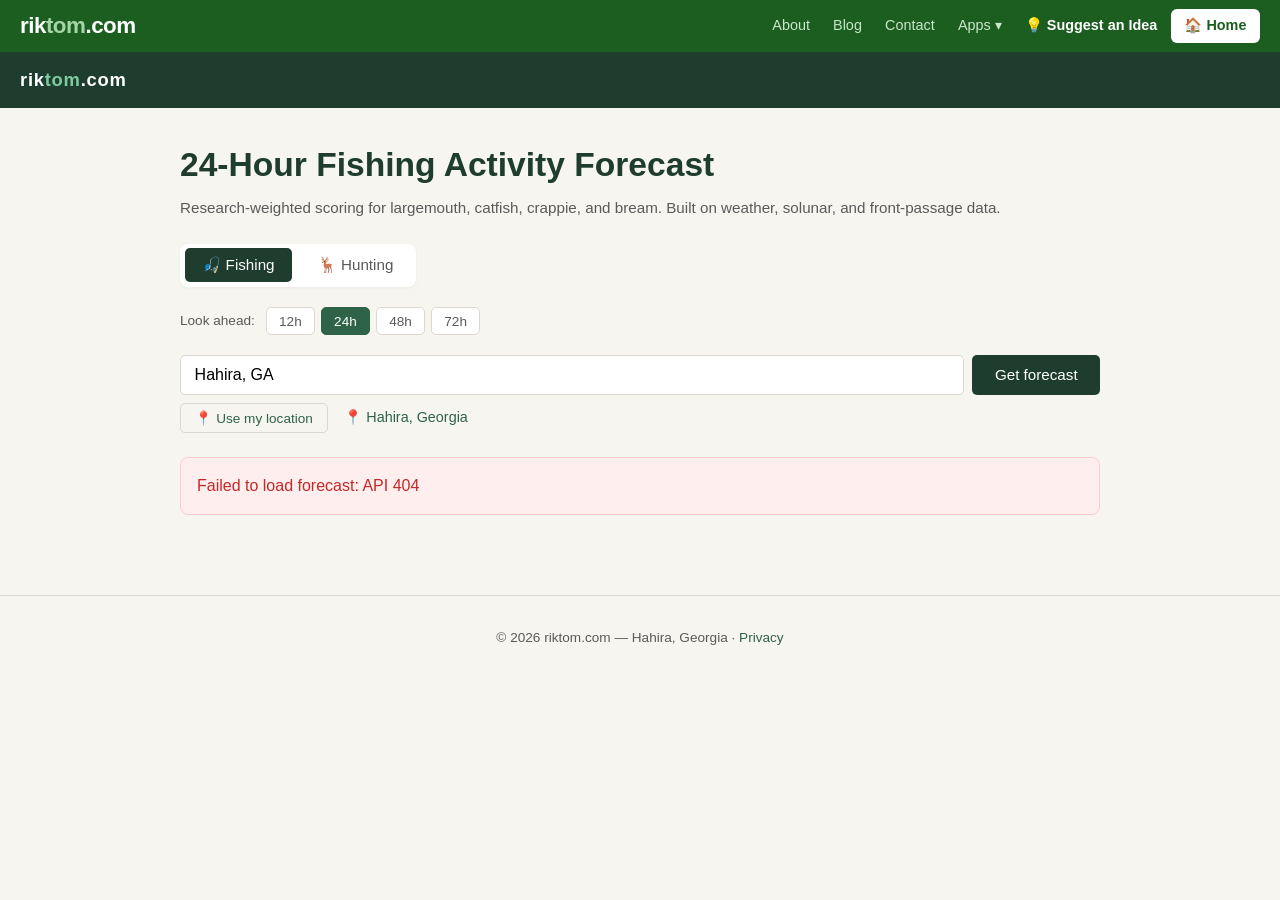
==== frontend/index.html @ d3eeb585 "Add Deer Hunt Game to shared nav Co-Authored-By: Claude <noreply@anthropic.com>" ====
<!DOCTYPE html>
<html lang="en">
<head>
<meta charset="UTF-8">
<meta name="viewport" content="width=device-width, initial-scale=1.0">
<title>Forecast — Hunt &amp; Fish Activity Predictor | riktom.com</title>
<meta name="description" content="Research-weighted 24-hour hunt and fish activity forecast for any location. Built on weather, solunar, moon phase, and front-passage data.">
<link rel="stylesheet" href="style.css">
<script type="application/ld+json">
  {
    "@context": "https://schema.org",
    "@type": "WebApplication",
    "@id": "https://forecast.riktom.com/#app",
    "name": "Hunt and Fish Forecast",
    "url": "https://forecast.riktom.com",
    "description": "Research-weighted 24 to 72 hour activity forecasts for hunters and fishermen based on weather, solunar data, moon phase, and front passage.",
    "applicationCategory": "SportApplication",
    "operatingSystem": "Web",
    "isAccessibleForFree": true,
    "offers": { "@type": "Offer", "price": "0", "priceCurrency": "USD" },
    "provider": { "@id": "https://riktom.com/#org" },
    "areaServed": { "@type": "State", "name": "Georgia" },
    "keywords": "hunt fish forecast Georgia, solunar calendar Georgia, best fishing times Georgia, deer hunting forecast, moon phase fishing Georgia",
    "featureList": ["24 to 72 hour activity forecast","Weather solunar moon phase front passage factors","Peak activity windows","Hourly breakdown"]
  }
  </script>
  <!-- SEO/social (auto) -->
  <link rel="canonical" href="https://forecast.riktom.com/">
  <meta name="robots" content="index, follow">
  <meta name="theme-color" content="#1b5e20">
  <link rel="icon" href="https://riktom.com/favicon.ico" sizes="any">
  <link rel="icon" type="image/png" href="https://riktom.com/favicon.png">
  <link rel="apple-touch-icon" href="https://riktom.com/apple-touch-icon.png">
  <meta property="og:type" content="website">
  <meta property="og:site_name" content="riktom.com">
  <meta property="og:title" content="Forecast — Hunt &amp; Fish Activity Predictor">
  <meta property="og:description" content="Research-weighted 24-hour hunt and fish activity forecast for any location. Built on weather, solunar, moon phase, and front-passage data.">
  <meta property="og:url" content="https://forecast.riktom.com/">
  <meta property="og:image" content="https://riktom.com/images/og/app-forecast.png">
  <meta property="og:image:width" content="1200">
  <meta property="og:image:height" content="630">
  <meta name="twitter:card" content="summary_large_image">
  <meta name="twitter:site" content="@riktomcom">
  <meta name="twitter:creator" content="@riktomcom">
  <meta name="twitter:title" content="Forecast — Hunt &amp; Fish Activity Predictor">
  <meta name="twitter:description" content="Research-weighted 24-hour hunt and fish activity forecast for any location. Built on weather, solunar, moon phase, and front-passage data.">
  <meta name="twitter:image" content="https://riktom.com/images/og/app-forecast.png">
</head>
<body>
<!-- rk-nav:start -->
<style>
.rk-nav{background:#1b5e20;padding:0 1.25rem;display:flex;align-items:center;justify-content:space-between;gap:1rem;min-height:52px;font-family:-apple-system,BlinkMacSystemFont,'Segoe UI',Roboto,sans-serif;position:sticky;top:0;z-index:1000;box-sizing:border-box;}
.rk-nav *{box-sizing:border-box;}
.rk-nav .rk-logo{font-size:1.4rem;font-weight:900;color:#fff;text-decoration:none;letter-spacing:-0.5px;white-space:nowrap;}
.rk-nav .rk-logo span{color:#a5d6a7;}
.rk-nav ul{list-style:none;display:flex;align-items:center;gap:.25rem;flex-wrap:wrap;margin:0;padding:0;}
.rk-nav ul li{margin:0;}
.rk-nav ul li a{color:#c8e6c9;text-decoration:none;font-size:.9rem;padding:.4rem .6rem;border-radius:6px;white-space:nowrap;transition:background .15s;display:inline-block;}
.rk-nav ul li a:hover{background:rgba(255,255,255,.12);color:#fff;}
.rk-dd{position:relative;}
.rk-dd-menu{display:none;position:absolute;top:100%;right:0;background:#fff;border:1px solid #e0e0e0;border-radius:10px;box-shadow:0 8px 24px rgba(0,0,0,.15);min-width:230px;padding:.4rem 0;z-index:2000;}
.rk-dd:hover .rk-dd-menu,.rk-dd:focus-within .rk-dd-menu{display:block;}
.rk-dd-menu a{display:flex!important;align-items:center;gap:.5rem;padding:.55rem 1rem!important;color:#212121!important;font-size:.9rem;background:none!important;border-radius:0!important;}
.rk-dd-menu a:hover{background:#f5f5f5!important;color:#212121!important;}
.rk-suggest{color:#fff!important;font-weight:600!important;}
.rk-home{background:#fff!important;color:#1b5e20!important;font-weight:700!important;padding:.4rem .85rem!important;border-radius:6px!important;}
.rk-home:hover{background:#e8f5e9!important;color:#1b5e20!important;}
@media (max-width:700px){.rk-nav ul{gap:.1rem;}.rk-nav ul li a{font-size:.78rem;padding:.3rem .45rem;}.rk-nav .rk-logo{font-size:1.15rem;}.rk-dd-menu{right:auto;left:0;}}
</style>
<nav class="rk-nav">
  <a href="https://riktom.com" class="rk-logo">rik<span>tom</span>.com</a>
  <ul>
    <li><a href="https://riktom.com/about.html">About</a></li>
    <li><a href="https://riktom.com/articles/">Blog</a></li>
    <li><a href="https://riktom.com/contact.html">Contact</a></li>
    <li class="rk-dd">
      <a href="https://riktom.com/#apps">Apps &#9662;</a>
      <div class="rk-dd-menu">
        <a href="https://localhelp.riktom.com"><span>&#129309;</span> LocalHelp</a>
        <a href="https://river.riktom.com"><span>&#127907;</span> RiverWatch</a>
        <a href="https://fire.riktom.com"><span>&#128293;</span> Fire Watcher</a>
        <a href="https://forecast.riktom.com"><span>&#127780;&#65039;</span> Hunt &amp; Fish Forecast</a>
        <a href="https://hunt.riktom.com"><span>&#129420;</span> Hunting Tracker</a>
        <a href="https://trucks.riktom.com"><span>&#128667;</span> Truck Finder</a>
        <a href="https://burn.riktom.com"><span>&#128293;</span> Burn Permit</a>
        <a href="https://ramps.riktom.com"><span>&#9875;</span> Ramp Radar</a>
        <a href="https://tips.riktom.com"><span>&#9962;</span> Field Reports</a>
        <a href="https://deer.riktom.com"><span>&#129420;</span> Deer Radar</a>
        <a href="https://dash.riktom.com"><span>&#127919;</span> Outdoors Dashboard</a>
        <a href="https://sky.riktom.com"><span>&#127756;</span> Night Sky</a>
        <a href="https://family.riktom.com"><span>&#128106;</span> Family Fun Finder</a>
        <a href="https://storm.riktom.com"><span>&#127787;</span> Storm Desk</a>
        <a href="https://vote.riktom.com"><span>&#128499;&#65039;</span> Election Tracker</a>
        <a href="https://friday.riktom.com"><span>&#127944;</span> Scoreboard</a>
        <a href="https://deerhunt.riktom.com"><span>&#127919;</span> Deer Hunt Game</a>
      </div>
    </li>
    <li><a href="https://riktom.com/suggest.html" class="rk-suggest">&#128161; Suggest an Idea</a></li>
    <li><a href="https://riktom.com" class="rk-home">&#127968; Home</a></li>
  </ul>
</nav>
<!-- rk-nav:end -->


<header>
  <a href="https://riktom.com" class="logo">rik<span>tom</span>.com</a>
  
</header>

<main>
  <h1 id="page-title">24-Hour Activity Forecast</h1>
  <p class="tagline" id="tagline">Research-weighted scoring. Built on Open-Meteo weather, USGS, and astronomical data.</p>

  <div class="mode-toggle">
    <button data-species="fish" class="active">🎣 Fishing</button>
    <button data-species="hunt">🦌 Hunting</button>
  </div>

  <div class="window-toggle">
    <span class="window-label">Look ahead:</span>
    <button data-hours="12">12h</button>
    <button data-hours="24" class="active">24h</button>
    <button data-hours="48">48h</button>
    <button data-hours="72">72h</button>
  </div>

  <form id="loc-form" autocomplete="off">
    <div class="loc-row">
      <input type="text" id="location-search" placeholder="Zip code, city, or address (e.g. 31632, Valdosta GA)" required>
      <button type="submit">Get forecast</button>
    </div>
    <div class="loc-actions">
      <button type="button" id="locate-me" class="secondary">📍 Use my location</button>
      <span class="resolved" id="resolved" hidden>📍 <span id="resolved-name"></span></span>
    </div>
  </form>

  <div id="loading" hidden>Loading forecast…</div>
  <div id="error" hidden></div>

  <section id="results" hidden>
    <div class="meta-row">
      <div class="meta-card">
        <div class="meta-label">Moon</div>
        <div class="meta-value" id="moon">—</div>
      </div>
      <div class="meta-card">
        <div class="meta-label">Sunrise / Sunset</div>
        <div class="meta-value" id="sun">—</div>
      </div>
      <div class="meta-card">
        <div class="meta-label">Conditions</div>
        <div class="meta-value" id="condition">—</div>
      </div>
    </div>

    <h2>Best Windows <span class="h2-suffix" id="best-windows-suffix">(next 24h)</span></h2>
    <ul id="best-windows" class="windows"></ul>

    <h2>Hourly Forecast <span class="h2-suffix" id="hourly-suffix">(24h)</span></h2>
    <div id="bars" class="bars"></div>

    <h2>Factor Breakdown — <span id="best-hour">best hour</span></h2>
    <div id="factors" class="factors"></div>

    <p class="footer-note"><span id="generated-at" style="color:#888;font-size:0.82em;"></span><br>
      Scoring methodology weights factors by peer-reviewed research, not anecdote.
      Fishing model is calibrated for South Georgia warm-water species (largemouth,
      catfish, crappie, bream). Hunting model is tuned for whitetail deer movement.
    </p>
  </section>
</main>

<footer>
  <p>&copy; 2026 riktom.com — Hahira, Georgia · <a href="https://riktom.com/privacy.html">Privacy</a></p>
</footer>

<script src="app.js"></script>
  <script src="/consent.js"></script>
  <script src="https://riktom.com/js/critters.js" defer></script>
</body>
</html>
---- frontend/style.css ----
/* Forecast app — riktom.com */

*, *::before, *::after { box-sizing: border-box; margin: 0; padding: 0; }

:root {
  --green:       #1e3d2f;
  --green-mid:   #2e6347;
  --green-light: #4a8c60;
  --bg:          #f7f5f0;
  --bg-card:     #ffffff;
  --text:        #1c1c1c;
  --muted:       #5a5a5a;
  --border:      #ddd8cf;
  --excellent:   #2e7d32;
  --good:        #66bb6a;
  --moderate:    #fdd835;
  --fair:        #fb8c00;
  --poor:        #c62828;
  --water:       #2e7da6;
  --hunt:        #8b5a2b;
  --radius:      8px;
  --max-w:       960px;
}

body {
  font-family: -apple-system, BlinkMacSystemFont, 'Segoe UI', sans-serif;
  background: var(--bg);
  color: var(--text);
  line-height: 1.5;
}

a { color: var(--green-mid); text-decoration: none; }
a:hover { text-decoration: underline; }

header {
  background: var(--green);
  padding: 0 1.25rem;
  display: flex;
  align-items: center;
  justify-content: space-between;
  height: 56px;
}
header .logo { color: #fff; font-weight: 700; font-size: 1.15rem; letter-spacing: 0.04em; }
header .logo span { color: #7ecba0; }
header nav { display: flex; gap: 1.25rem; }
header nav a { color: #cce8d8; font-size: 0.9rem; }

main {
  max-width: var(--max-w);
  margin: 0 auto;
  padding: 2rem 1.25rem 4rem;
}

h1 {
  font-size: clamp(1.6rem, 4vw, 2.1rem);
  font-weight: 600;
  color: var(--green);
  margin-bottom: 0.4rem;
}
.tagline { color: var(--muted); font-size: 0.95rem; margin-bottom: 1.5rem; }

h2 { font-size: 1.15rem; color: var(--green); margin: 2rem 0 0.75rem; font-weight: 600; }

/* ── mode toggle ── */
.mode-toggle {
  display: flex;
  gap: 0.5rem;
  margin-bottom: 1.25rem;
  border-radius: var(--radius);
  background: var(--bg-card);
  padding: 0.3rem;
  width: fit-content;
  box-shadow: 0 1px 3px rgba(0,0,0,0.05);
}
.mode-toggle button {
  background: transparent;
  border: none;
  padding: 0.5rem 1.1rem;
  border-radius: 5px;
  font-size: 0.95rem;
  cursor: pointer;
  color: var(--muted);
  transition: all 0.15s;
}
.mode-toggle button.active {
  background: var(--green);
  color: #fff;
}
.mode-toggle button:not(.active):hover { background: #ebe7df; color: var(--text); }

/* ── window (look-ahead) toggle ── */
.window-toggle {
  display: flex;
  align-items: center;
  gap: 0.4rem;
  margin-bottom: 1.25rem;
  flex-wrap: wrap;
}
.window-label {
  color: var(--muted);
  font-size: 0.85rem;
  margin-right: 0.3rem;
}
.window-toggle button {
  background: var(--bg-card);
  color: var(--muted);
  border: 1px solid var(--border);
  padding: 0.35rem 0.75rem;
  border-radius: 5px;
  font-size: 0.85rem;
  cursor: pointer;
  font-family: inherit;
  transition: all 0.15s;
}
.window-toggle button:hover { background: #ebe7df; color: var(--text); }
.window-toggle button.active {
  background: var(--green-mid);
  color: #fff;
  border-color: var(--green-mid);
}

.h2-suffix {
  font-size: 0.85rem;
  font-weight: 400;
  color: var(--muted);
  margin-left: 0.4rem;
}

/* ── form ── */
form { margin-bottom: 1.5rem; }
.loc-row {
  display: flex;
  gap: 0.5rem;
  margin-bottom: 0.5rem;
  flex-wrap: wrap;
}
.loc-actions {
  display: flex;
  align-items: center;
  gap: 1rem;
  flex-wrap: wrap;
}
.resolved {
  font-size: 0.9rem;
  color: var(--green-mid);
}
input[type="text"], input[type="number"] {
  flex: 1;
  min-width: 200px;
  padding: 0.6rem 0.85rem;
  border: 1px solid var(--border);
  border-radius: 5px;
  font-size: 1rem;
  font-family: inherit;
  background: var(--bg-card);
}
input[type="text"]:focus, input[type="number"]:focus {
  outline: 2px solid var(--green-light);
  outline-offset: -1px;
  border-color: var(--green-light);
}
button[type="submit"] {
  padding: 0.6rem 1.4rem;
  background: var(--green);
  color: #fff;
  border: none;
  border-radius: 5px;
  font-size: 0.95rem;
  cursor: pointer;
  font-weight: 500;
}
button[type="submit"]:hover { background: var(--green-mid); }
.secondary {
  padding: 0.4rem 0.9rem;
  background: transparent;
  color: var(--green-mid);
  border: 1px solid var(--border);
  border-radius: 5px;
  font-size: 0.85rem;
  cursor: pointer;
}
.secondary:hover { background: var(--bg-card); }

#loading, #error {
  padding: 1rem;
  border-radius: var(--radius);
  margin: 1rem 0;
}
#loading { background: var(--bg-card); color: var(--muted); }
#error { background: #fee; color: var(--poor); border: 1px solid #fcc; }

/* ── meta cards ── */
.meta-row {
  display: grid;
  grid-template-columns: repeat(auto-fit, minmax(180px, 1fr));
  gap: 0.75rem;
  margin: 0.5rem 0 0.5rem;
}
.meta-card {
  background: var(--bg-card);
  border: 1px solid var(--border);
  border-radius: var(--radius);
  padding: 0.85rem 1rem;
}
.meta-label { font-size: 0.8rem; color: var(--muted); text-transform: uppercase; letter-spacing: 0.04em; margin-bottom: 0.2rem; }
.meta-value { font-size: 1rem; color: var(--text); }

/* ── best windows ── */
.windows { list-style: none; display: grid; grid-template-columns: repeat(auto-fit, minmax(200px, 1fr)); gap: 0.5rem; }
.windows li {
  background: var(--bg-card);
  padding: 0.85rem 1rem;
  border-radius: var(--radius);
  border-left: 4px solid var(--green-light);
  display: flex;
  justify-content: space-between;
  align-items: center;
}
.windows .when { font-weight: 600; }
.windows .score { font-size: 0.9rem; color: var(--muted); }

/* ── bars (hourly visualization) ── */
.bars {
  display: grid;
  grid-template-columns: repeat(24, 1fr);
  gap: 2px;
  background: var(--bg-card);
  padding: 1rem 0.75rem 0.5rem;
  border-radius: var(--radius);
  border: 1px solid var(--border);
  align-items: end;
  min-height: 180px;
}
.bar {
  display: flex;
  flex-direction: column;
  align-items: center;
  justify-content: flex-end;
  cursor: pointer;
  transition: transform 0.1s;
}
.bar:hover { transform: scaleY(1.05); }
.bar .fill {
  width: 100%;
  border-radius: 2px 2px 0 0;
  transition: opacity 0.15s;
}
.bar .label {
  font-size: 0.65rem;
  color: var(--muted);
  margin-top: 0.3rem;
  white-space: nowrap;
  transform: rotate(-45deg);
  transform-origin: top left;
  height: 20px;
}

.score-excellent { background: var(--excellent); }
.score-good      { background: var(--good); }
.score-moderate  { background: var(--moderate); }
.score-fair      { background: var(--fair); }
.score-poor      { background: var(--poor); }

/* ── factor breakdown ── */
.factors {
  background: var(--bg-card);
  border: 1px solid var(--border);
  border-radius: var(--radius);
  padding: 1rem;
}
.factor-row {
  display: grid;
  grid-template-columns: 1.5fr 4fr 0.75fr;
  align-items: center;
  gap: 0.75rem;
  padding: 0.4rem 0;
  font-size: 0.9rem;
}
.factor-label { color: var(--text); }
.factor-bar {
  background: #ebe7df;
  height: 10px;
  border-radius: 5px;
  overflow: hidden;
}
.factor-fill {
  height: 100%;
  background: var(--green-light);
  border-radius: 5px;
}
.factor-value { color: var(--muted); font-size: 0.85rem; text-align: right; }

.footer-note {
  margin-top: 2rem;
  padding: 1rem;
  background: var(--bg-card);
  border: 1px solid var(--border);
  border-radius: var(--radius);
  color: var(--muted);
  font-size: 0.85rem;
}

footer {
  text-align: center;
  padding: 2rem 1rem;
  color: var(--muted);
  font-size: 0.85rem;
  border-top: 1px solid var(--border);
}

@media (max-width: 600px) {
  header nav { gap: 0.85rem; }
  .bars .label { font-size: 0.55rem; }
}
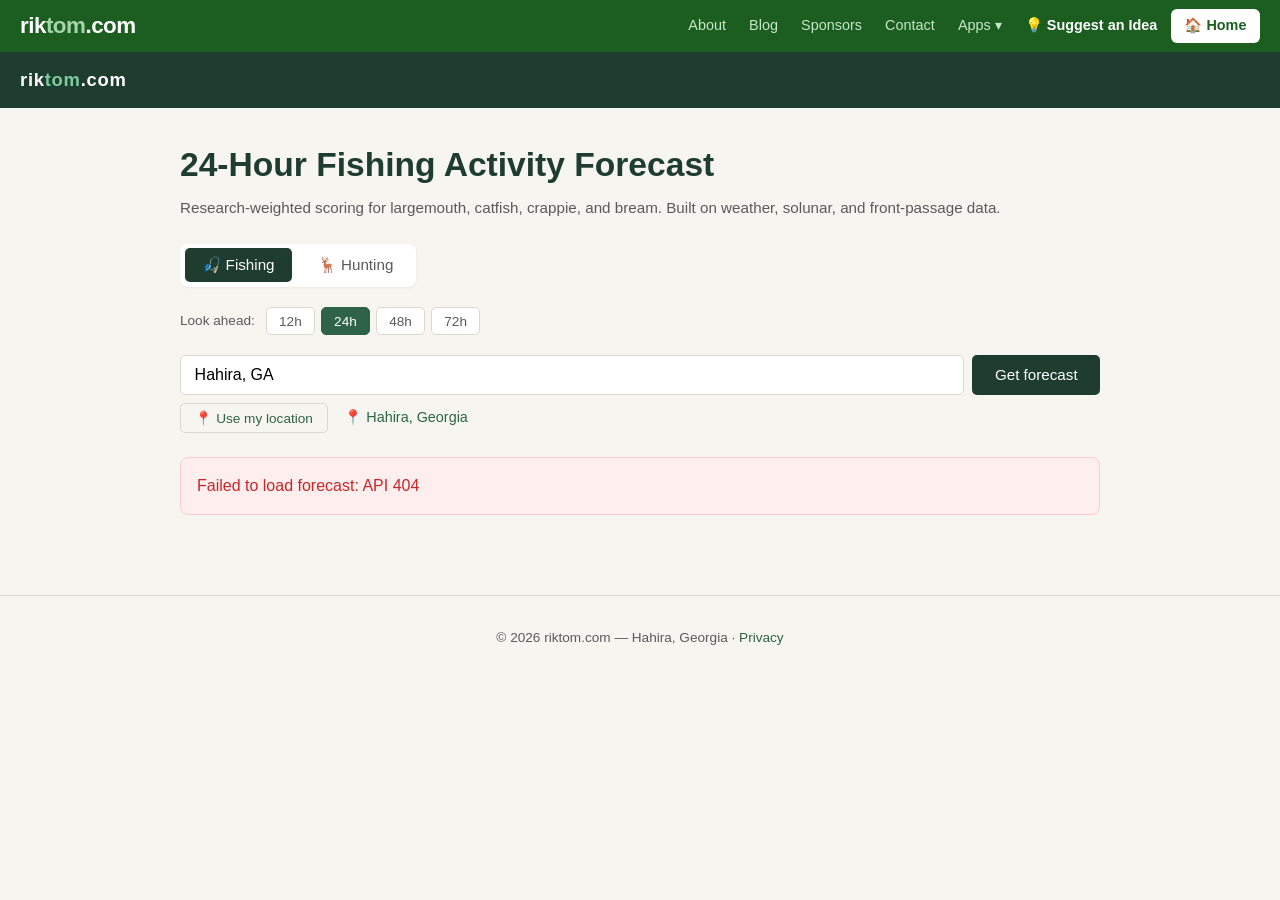
==== commit 4524defb: "Add Sponsors tab to shared top nav (rk-nav) Co-Authored-By: Claude Opus 4.8 (1M context) <noreply@an" ====
--- a/frontend/index.html
+++ b/frontend/index.html
@@ -72,6 +72,7 @@
   <ul>
     <li><a href="https://riktom.com/about.html">About</a></li>
     <li><a href="https://riktom.com/articles/">Blog</a></li>
+    <li><a href="https://riktom.com/sponsors/">Sponsors</a></li>
     <li><a href="https://riktom.com/contact.html">Contact</a></li>
     <li class="rk-dd">
       <a href="https://riktom.com/#apps">Apps &#9662;</a>
@@ -93,6 +94,7 @@
         <a href="https://vote.riktom.com"><span>&#128499;&#65039;</span> Election Tracker</a>
         <a href="https://friday.riktom.com"><span>&#127944;</span> Scoreboard</a>
         <a href="https://deerhunt.riktom.com"><span>&#127919;</span> Deer Hunt Game</a>
+        <a href="https://flappyduck.riktom.com"><span>&#129414;</span> Flappy Duck</a>
       </div>
     </li>
     <li><a href="https://riktom.com/suggest.html" class="rk-suggest">&#128161; Suggest an Idea</a></li>
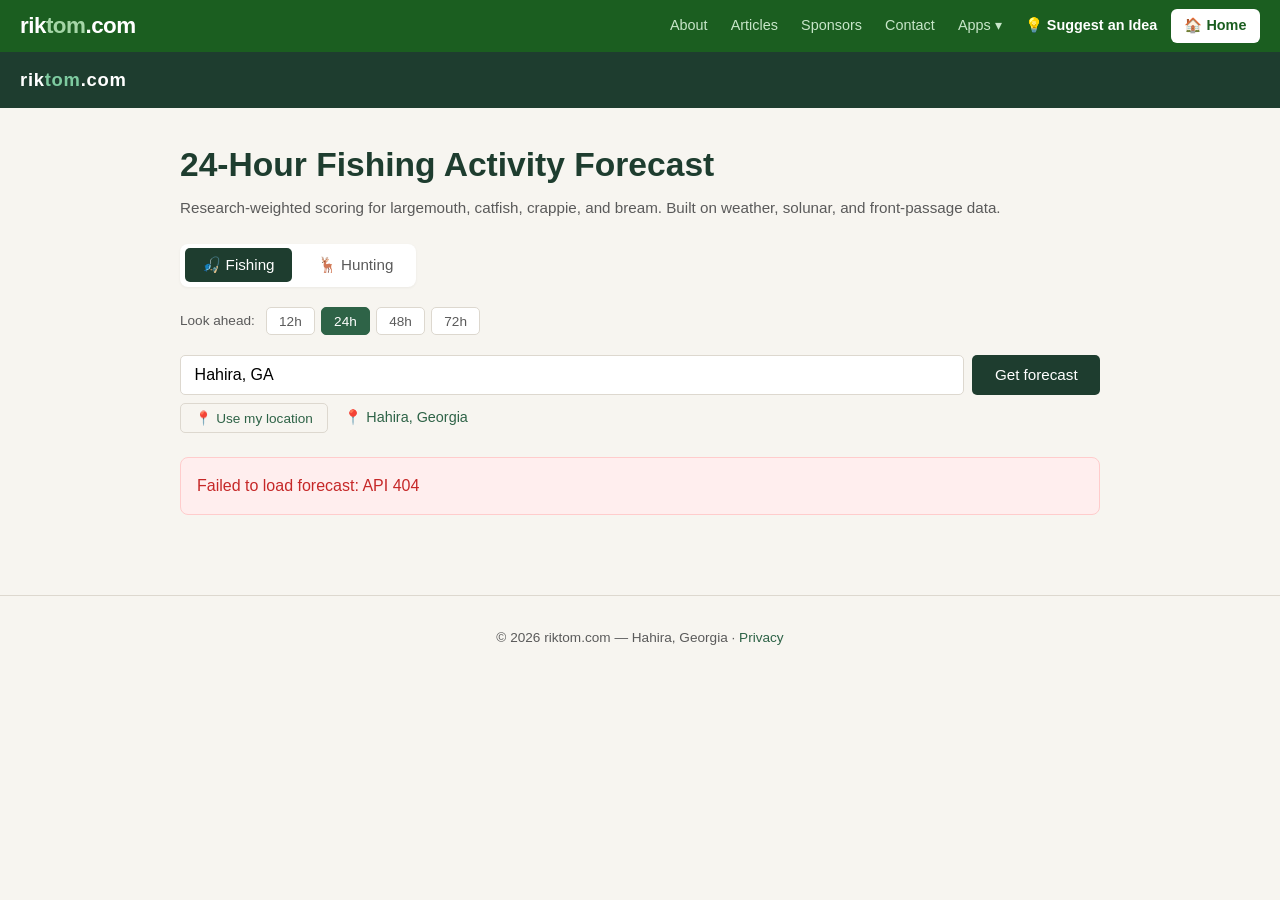
==== commit 6bc95315: "Rename nav/footer 'Blog' -> 'Articles' Co-Authored-By: Claude Opus 4.8 (1M context) <noreply@anthrop" ====
--- a/frontend/index.html
+++ b/frontend/index.html
@@ -71,7 +71,7 @@
   <a href="https://riktom.com" class="rk-logo">rik<span>tom</span>.com</a>
   <ul>
     <li><a href="https://riktom.com/about.html">About</a></li>
-    <li><a href="https://riktom.com/articles/">Blog</a></li>
+    <li><a href="https://riktom.com/articles/">Articles</a></li>
     <li><a href="https://riktom.com/sponsors/">Sponsors</a></li>
     <li><a href="https://riktom.com/contact.html">Contact</a></li>
     <li class="rk-dd">
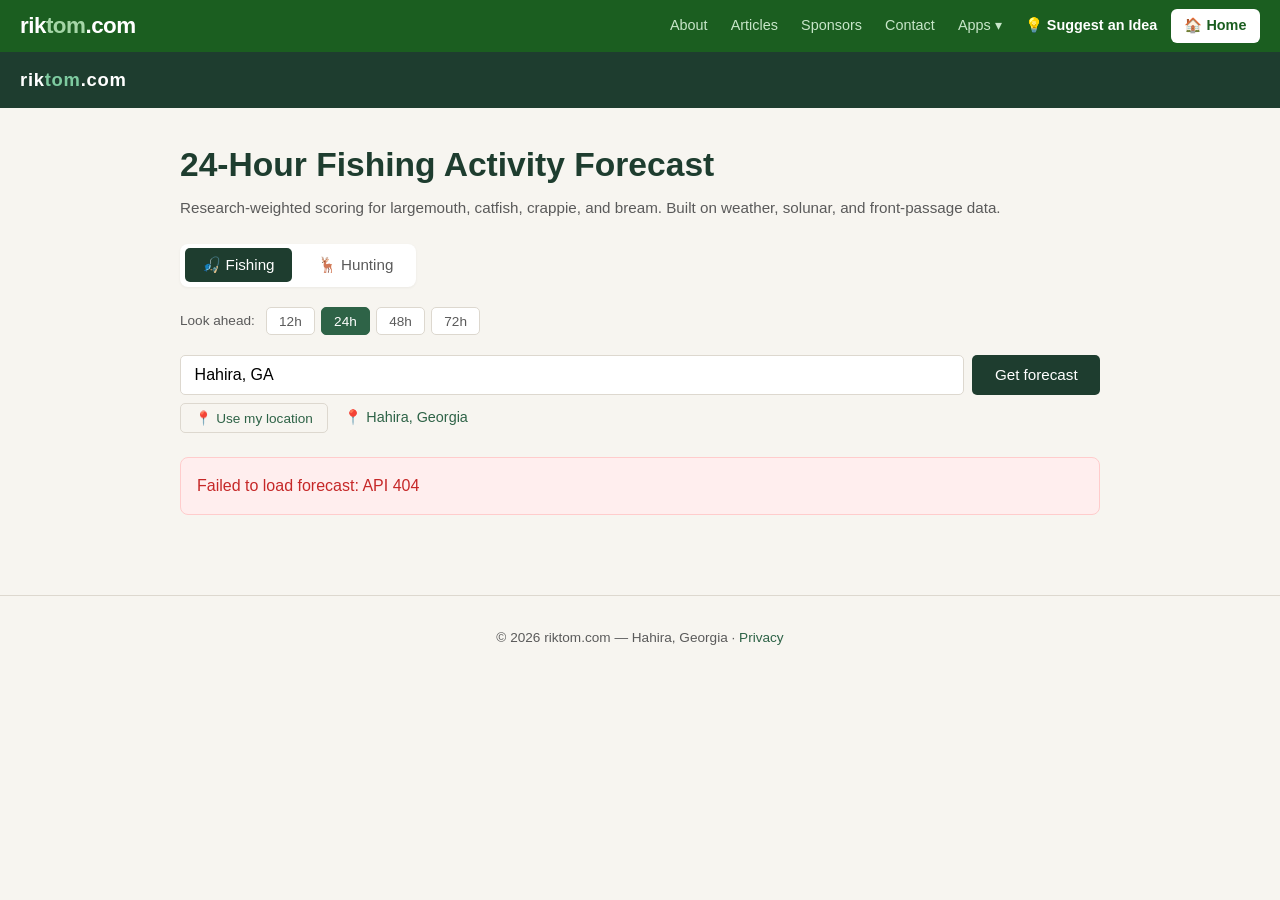
==== commit 1387f1ca: "Add Wild Tap GA to shared nav Co-Authored-By: Claude Opus 4.8 (1M context) <noreply@anthropic.com>" ====
--- a/frontend/index.html
+++ b/frontend/index.html
@@ -95,6 +95,7 @@
         <a href="https://friday.riktom.com"><span>&#127944;</span> Scoreboard</a>
         <a href="https://deerhunt.riktom.com"><span>&#127919;</span> Deer Hunt Game</a>
         <a href="https://flappyduck.riktom.com"><span>&#129414;</span> Flappy Duck</a>
+        <a href="https://wildtap.riktom.com"><span>&#129406;</span> Wild Tap GA</a>
       </div>
     </li>
     <li><a href="https://riktom.com/suggest.html" class="rk-suggest">&#128161; Suggest an Idea</a></li>
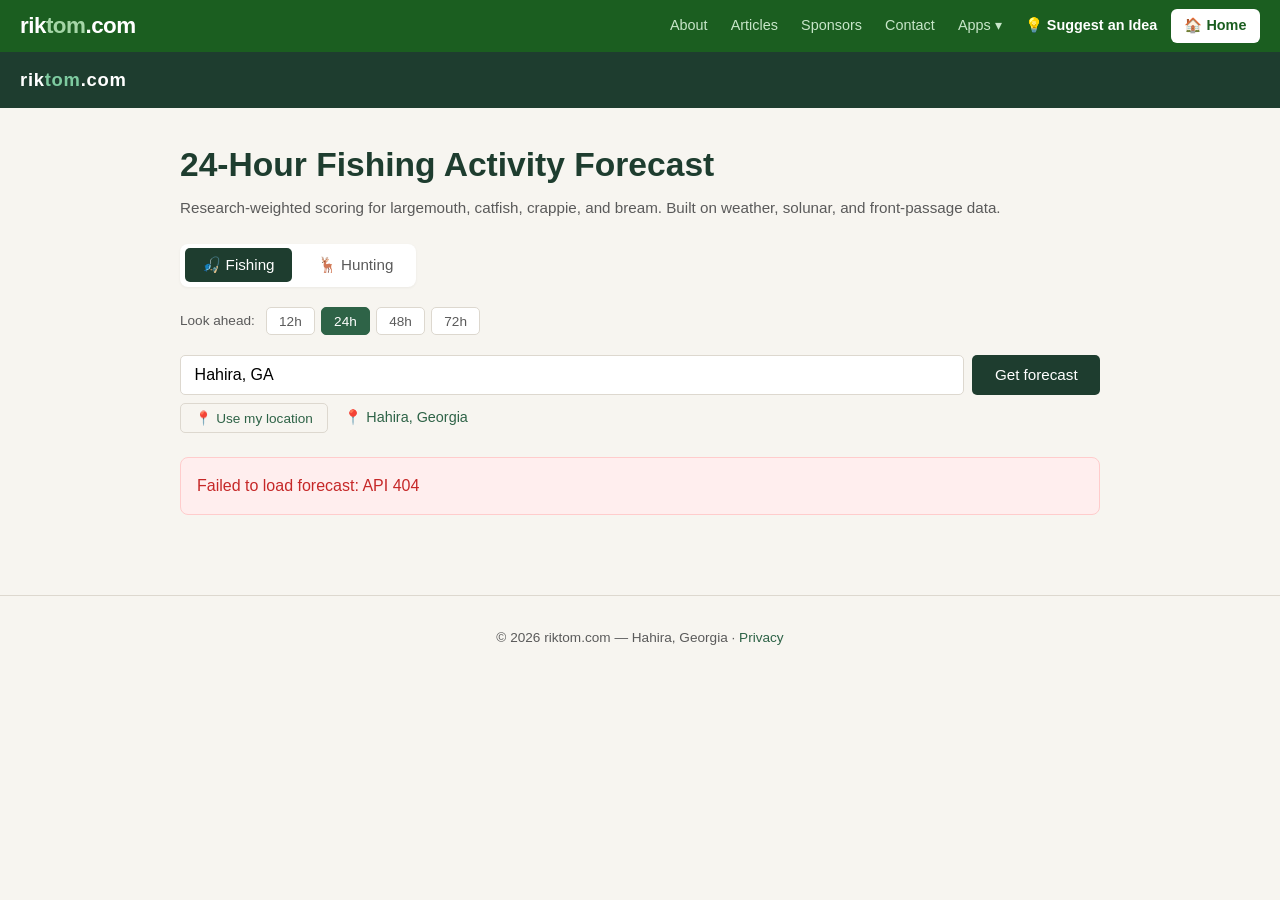
==== commit 7285630a: "rk-nav: collapse top bar into a mobile hamburger menu (CSS-only; desktop unchanged) Co-Authored-By: " ====
--- a/frontend/index.html
+++ b/frontend/index.html
@@ -65,10 +65,31 @@
 .rk-suggest{color:#fff!important;font-weight:600!important;}
 .rk-home{background:#fff!important;color:#1b5e20!important;font-weight:700!important;padding:.4rem .85rem!important;border-radius:6px!important;}
 .rk-home:hover{background:#e8f5e9!important;color:#1b5e20!important;}
-@media (max-width:700px){.rk-nav ul{gap:.1rem;}.rk-nav ul li a{font-size:.78rem;padding:.3rem .45rem;}.rk-nav .rk-logo{font-size:1.15rem;}.rk-dd-menu{right:auto;left:0;}}
+.rk-burger-cb{position:absolute;width:1px;height:1px;opacity:0;pointer-events:none;}
+.rk-burger{display:none;}
+@media (max-width:700px){
+.rk-nav{flex-wrap:wrap;}
+.rk-nav .rk-logo{font-size:1.2rem;}
+.rk-burger{display:flex;flex-direction:column;justify-content:center;gap:4px;width:32px;height:32px;padding:5px;cursor:pointer;border-radius:6px;}
+.rk-burger:hover{background:rgba(255,255,255,.12);}
+.rk-burger span{display:block;height:2px;width:100%;background:#fff;border-radius:2px;transition:transform .2s,opacity .2s;}
+.rk-burger-cb:checked ~ .rk-burger span:nth-child(1){transform:translateY(6px) rotate(45deg);}
+.rk-burger-cb:checked ~ .rk-burger span:nth-child(2){opacity:0;}
+.rk-burger-cb:checked ~ .rk-burger span:nth-child(3){transform:translateY(-6px) rotate(-45deg);}
+.rk-burger-cb:focus-visible ~ .rk-burger{outline:2px solid #fff;outline-offset:2px;}
+.rk-nav ul{display:none;flex-direction:column;flex-wrap:nowrap;align-items:stretch;gap:0;width:100%;flex-basis:100%;order:3;max-height:75vh;overflow-y:auto;padding:.35rem 0 .5rem;}
+.rk-burger-cb:checked ~ ul{display:flex;}
+.rk-nav ul li{width:100%;}
+.rk-nav ul li a{display:block;width:100%;font-size:.95rem;padding:.65rem .5rem;border-radius:8px;}
+.rk-dd-menu{position:static;display:block;box-shadow:none;border:0;background:rgba(0,0,0,.18);border-radius:8px;margin:.1rem .25rem .25rem;padding:.2rem 0;min-width:0;}
+.rk-dd-menu a{color:#c8e6c9!important;padding:.5rem 1rem!important;}
+.rk-dd-menu a:hover{background:rgba(255,255,255,.1)!important;color:#fff!important;}
+}
 </style>
 <nav class="rk-nav">
   <a href="https://riktom.com" class="rk-logo">rik<span>tom</span>.com</a>
+  <input type="checkbox" id="rk-burger" class="rk-burger-cb" aria-label="Open menu">
+  <label for="rk-burger" class="rk-burger" aria-hidden="true"><span></span><span></span><span></span></label>
   <ul>
     <li><a href="https://riktom.com/about.html">About</a></li>
     <li><a href="https://riktom.com/articles/">Articles</a></li>
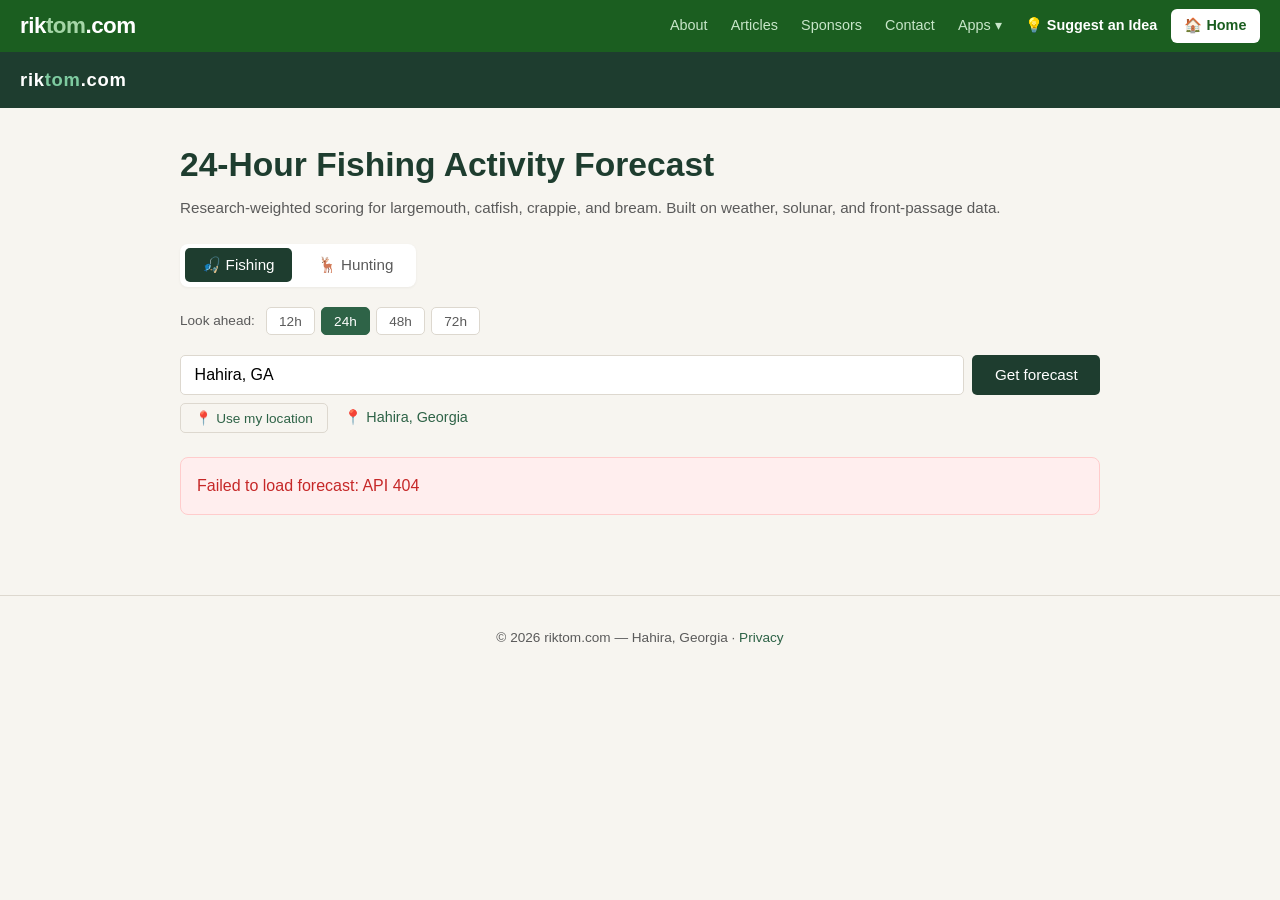
==== commit 71bcd2a2: "rk-nav: fix mobile menu transparency (solid bg + absolute overlay) Co-Authored-By: Claude Opus 4.8 (" ====
--- a/frontend/index.html
+++ b/frontend/index.html
@@ -77,7 +77,7 @@
 .rk-burger-cb:checked ~ .rk-burger span:nth-child(2){opacity:0;}
 .rk-burger-cb:checked ~ .rk-burger span:nth-child(3){transform:translateY(-6px) rotate(-45deg);}
 .rk-burger-cb:focus-visible ~ .rk-burger{outline:2px solid #fff;outline-offset:2px;}
-.rk-nav ul{display:none;flex-direction:column;flex-wrap:nowrap;align-items:stretch;gap:0;width:100%;flex-basis:100%;order:3;max-height:75vh;overflow-y:auto;padding:.35rem 0 .5rem;}
+.rk-nav ul{display:none;position:absolute;top:100%;left:0;right:0;flex-direction:column;flex-wrap:nowrap;align-items:stretch;gap:0;background:#1b5e20;max-height:80vh;overflow-y:auto;padding:.35rem 0 .6rem;box-shadow:0 10px 22px rgba(0,0,0,.35);}
 .rk-burger-cb:checked ~ ul{display:flex;}
 .rk-nav ul li{width:100%;}
 .rk-nav ul li a{display:block;width:100%;font-size:.95rem;padding:.65rem .5rem;border-radius:8px;}
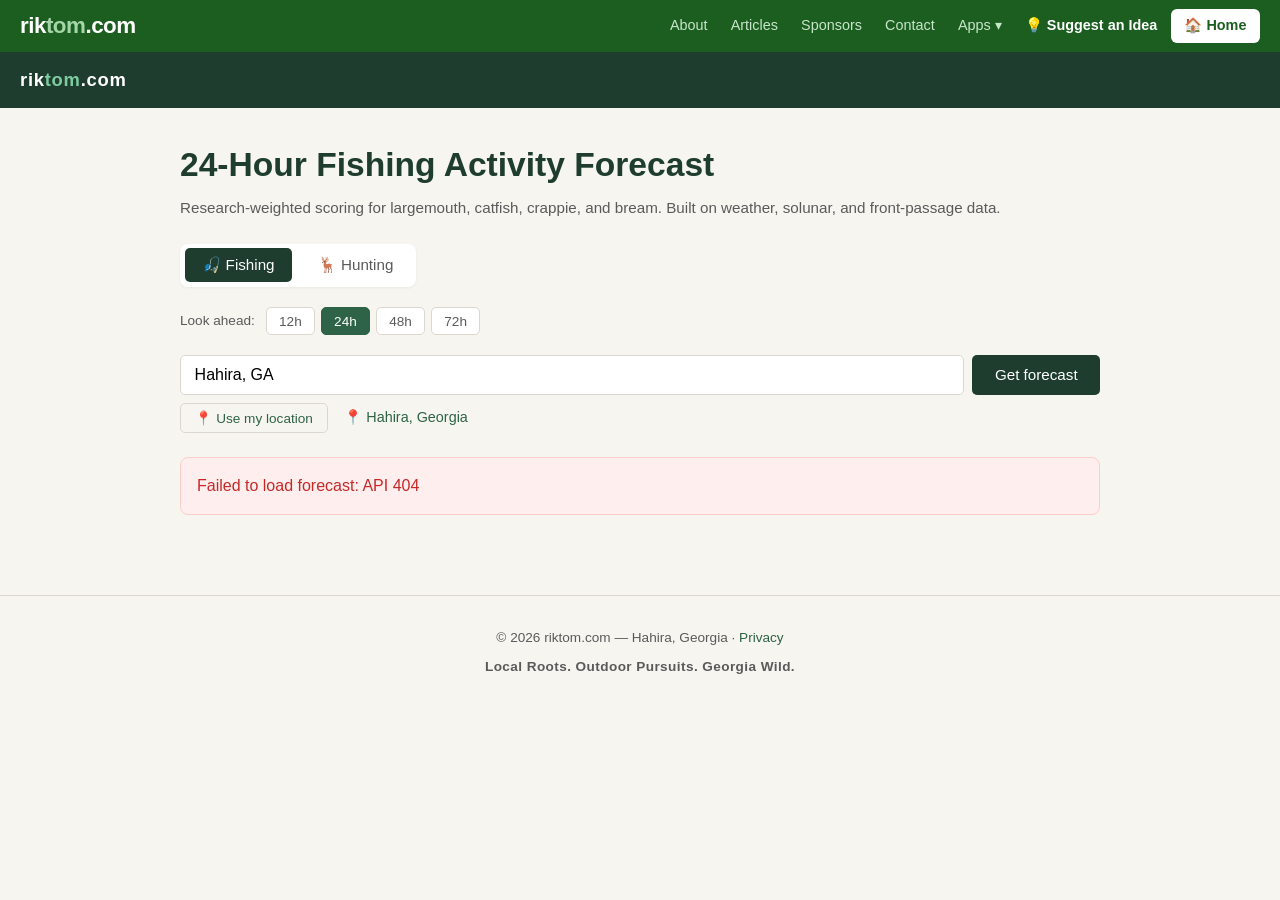
==== commit 6a7b7676: "Audit fixes: GA tag + footer/tagline + robots.txt/404 page Co-Authored-By: Claude Fable 5 <noreply@a" ====
--- a/frontend/index.html
+++ b/frontend/index.html
@@ -1,6 +1,14 @@
 <!DOCTYPE html>
 <html lang="en">
 <head>
+<!-- Google tag (gtag.js) -->
+<script async src="https://www.googletagmanager.com/gtag/js?id=G-5J1FM18QT4"></script>
+<script>
+  window.dataLayer = window.dataLayer || [];
+  function gtag(){dataLayer.push(arguments);}
+  gtag('js', new Date());
+  gtag('config', 'G-5J1FM18QT4');
+</script>
 <meta charset="UTF-8">
 <meta name="viewport" content="width=device-width, initial-scale=1.0">
 <title>Forecast — Hunt &amp; Fish Activity Predictor | riktom.com</title>
@@ -45,6 +53,7 @@
   <meta name="twitter:title" content="Forecast — Hunt &amp; Fish Activity Predictor">
   <meta name="twitter:description" content="Research-weighted 24-hour hunt and fish activity forecast for any location. Built on weather, solunar, moon phase, and front-passage data.">
   <meta name="twitter:image" content="https://riktom.com/images/og/app-forecast.png">
+  <style id="rk-dd-2col">@media (min-width:701px){.rk-dd-menu{column-count:2;column-gap:0;min-width:440px!important;}.rk-dd-menu a{break-inside:avoid;}}</style>
 </head>
 <body>
 <!-- rk-nav:start -->
@@ -111,12 +120,15 @@
         <a href="https://dash.riktom.com"><span>&#127919;</span> Outdoors Dashboard</a>
         <a href="https://sky.riktom.com"><span>&#127756;</span> Night Sky</a>
         <a href="https://family.riktom.com"><span>&#128106;</span> Family Fun Finder</a>
+        <a href="https://tour.riktom.com"><span>&#129517;</span> Tour Guide</a>
         <a href="https://storm.riktom.com"><span>&#127787;</span> Storm Desk</a>
+        <a href="https://outages.riktom.com"><span>&#9889;</span> Power Outages</a>
         <a href="https://vote.riktom.com"><span>&#128499;&#65039;</span> Election Tracker</a>
         <a href="https://friday.riktom.com"><span>&#127944;</span> Scoreboard</a>
         <a href="https://deerhunt.riktom.com"><span>&#127919;</span> Deer Hunt Game</a>
         <a href="https://flappyduck.riktom.com"><span>&#129414;</span> Flappy Duck</a>
         <a href="https://wildtap.riktom.com"><span>&#129406;</span> Wild Tap GA</a>
+        <a href="https://kidssports.riktom.com"><span>&#9917;</span> Kids Sports</a>
       </div>
     </li>
     <li><a href="https://riktom.com/suggest.html" class="rk-suggest">&#128161; Suggest an Idea</a></li>
@@ -197,6 +209,7 @@
 
 <footer>
   <p>&copy; 2026 riktom.com — Hahira, Georgia · <a href="https://riktom.com/privacy.html">Privacy</a></p>
+<p style="margin:.5rem 0 0;font-weight:600;letter-spacing:.03em;">Local Roots. Outdoor Pursuits. Georgia Wild.</p>
 </footer>
 
 <script src="app.js"></script>
